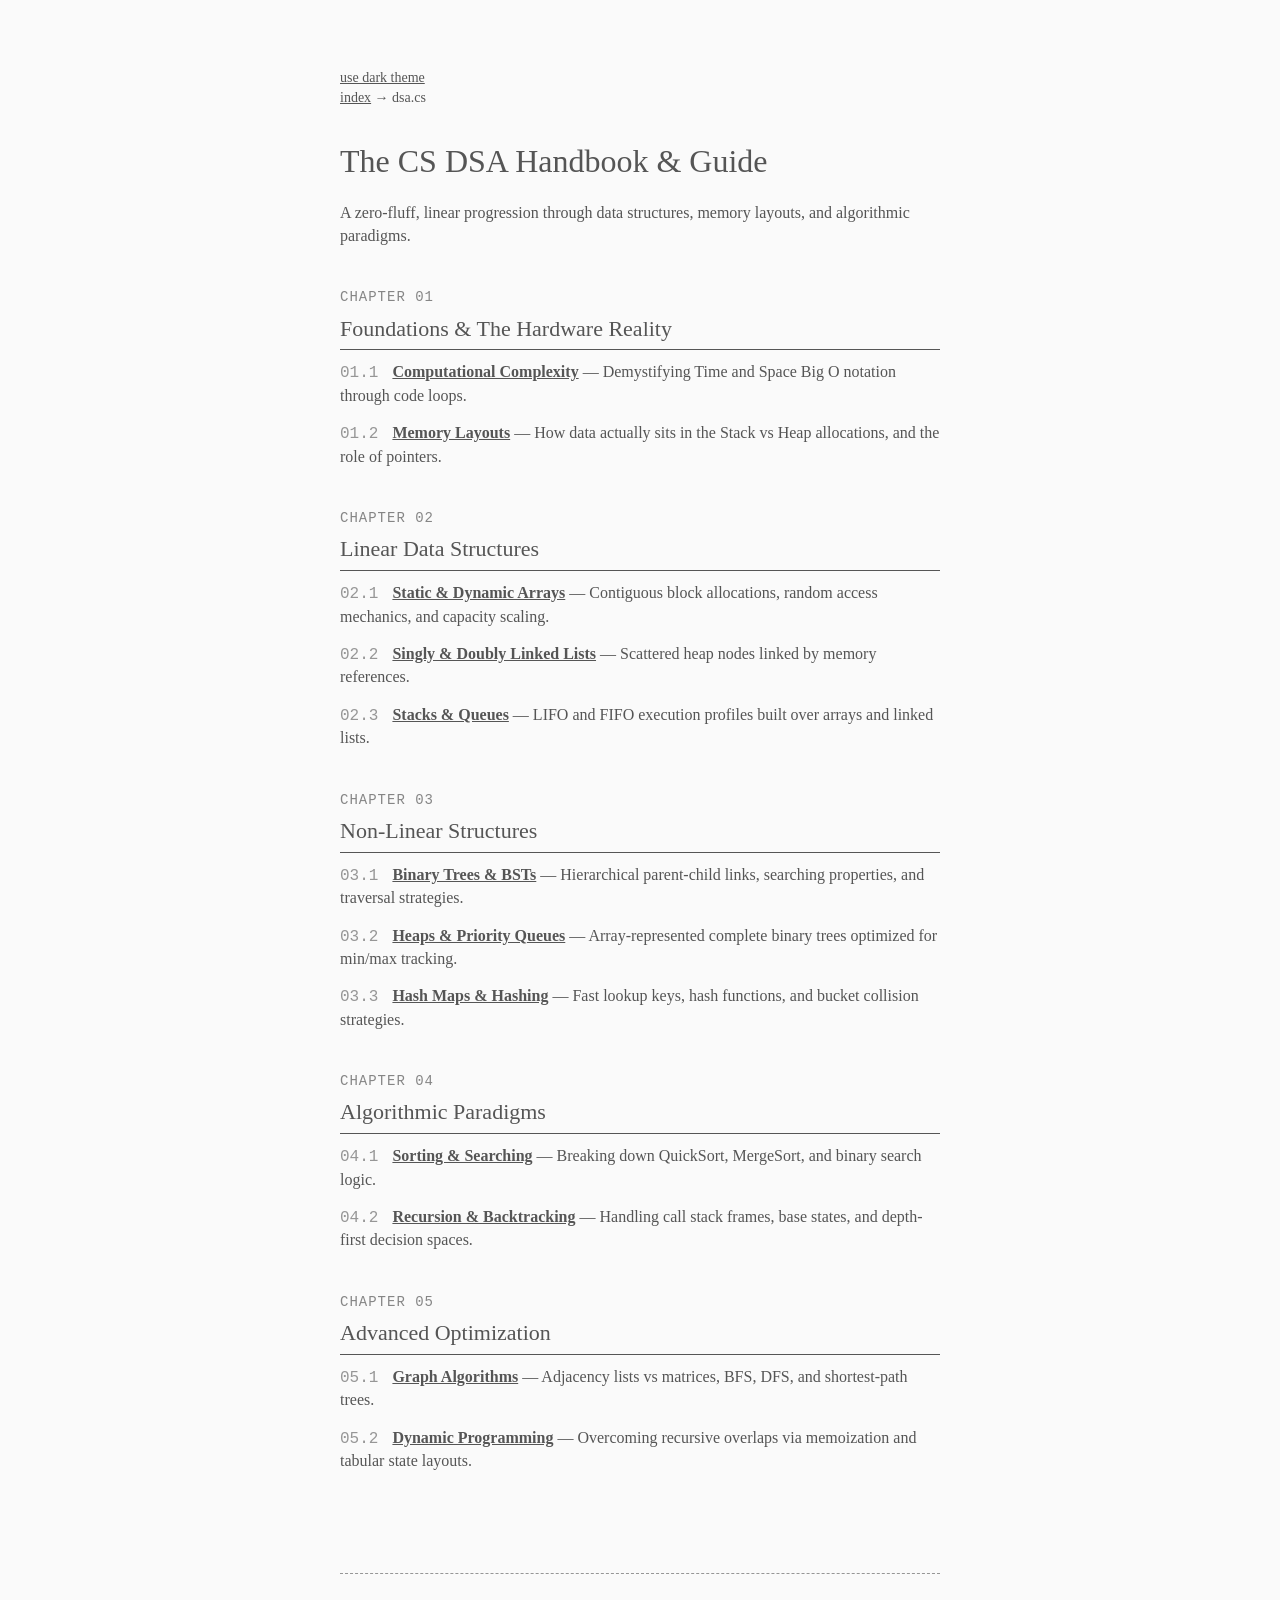
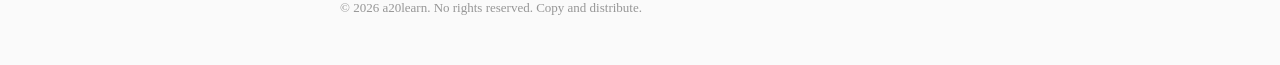
==== src/index.html @ 406f226d "feat: initialize cs-dsa guide" ====
<!DOCTYPE html>
<html lang="en">

<head>
  <meta charset="UTF-8">
  <meta name="viewport" content="width=device-width, initial-scale=1.0">
  <title>Data Structures & Algorithms — a20learn</title>
  <!-- Points up one directory level to your shared core assets -->
  <link rel="stylesheet" href="assets/style.css">
  <style>
    /* Specific internal adjustments for reading a textbook syllabus */
    .phase-title {
      font-family: monospace;
      font-size: 14px;
      letter-spacing: 1px;
      margin-top: 40px;
      opacity: 0.7;
      text-transform: uppercase;
    }

    .syllabus-section h3 {
      margin-top: 5px;
      font-size: 22px;
      border-bottom: 1px solid var(--greyish);
      padding-bottom: 5px;
    }

    .chapter-list {
      list-style: none;
      padding-left: 0;
    }

    .chapter-list li {
      margin-bottom: 15px;
      line-height: 1.4;
    }

    .chapter-num {
      font-family: monospace;
      margin-right: 10px;
      opacity: 0.6;
    }
  </style>
</head>

<body>

  <header>
    <button class="theme-toggle" id="themeToggle">use dark theme</button>
    <nav style="font-size: 14px; margin-bottom: 30px;">
      <a href="http://a20learn.com">index</a> &rarr; <span>dsa.cs</span>
    </nav>
    <h1>The CS DSA Handbook & Guide</h1>
    <p>A zero-fluff, linear progression through data structures, memory layouts, and algorithmic paradigms.</p>
  </header>

  <main>
    <div id="syllabus">

      <!-- Chapter 01 -->
      <section class="syllabus-section">
        <div class="phase-title">Chapter 01</div>
        <h3>Foundations & The Hardware Reality</h3>
        <ul class="chapter-list">
          <li>
            <span class="chapter-num">01.1</span>
            <strong><a href="book.html?ch=01-big-o">Computational Complexity</a></strong> — Demystifying Time and Space
            Big O notation through code loops.
          </li>
          <li>
            <span class="chapter-num">01.2</span>
            <strong><a href="book.html?ch=01-memory">Memory Layouts</a></strong> — How data actually sits in the Stack
            vs Heap allocations, and the role of pointers.
          </li>
        </ul>
      </section>

      <!-- Chapter 02 -->
      <section class="syllabus-section">
        <div class="phase-title">Chapter 02</div>
        <h3>Linear Data Structures</h3>
        <ul class="chapter-list">
          <li>
            <span class="chapter-num">02.1</span>
            <strong><a href="book.html?ch=02-arrays">Static & Dynamic Arrays</a></strong> — Contiguous block
            allocations, random access mechanics, and capacity scaling.
          </li>
          <li>
            <span class="chapter-num">02.2</span>
            <strong><a href="book.html?ch=02-linked-lists">Singly & Doubly Linked Lists</a></strong> — Scattered heap
            nodes linked by memory references.
          </li>
          <li>
            <span class="chapter-num">02.3</span>
            <strong><a href="book.html?ch=02-stacks-queues">Stacks & Queues</a></strong> — LIFO and FIFO execution
            profiles built over arrays and linked lists.
          </li>
        </ul>
      </section>

      <!-- Chapter 03 -->
      <section class="syllabus-section">
        <div class="phase-title">Chapter 03</div>
        <h3>Non-Linear Structures</h3>
        <ul class="chapter-list">
          <li>
            <span class="chapter-num">03.1</span>
            <strong><a href="book.html?ch=03-binary-trees">Binary Trees & BSTs</a></strong> — Hierarchical parent-child
            links, searching properties, and traversal strategies.
          </li>
          <li>
            <span class="chapter-num">03.2</span>
            <strong><a href="book.html?ch=03-heaps">Heaps & Priority Queues</a></strong> — Array-represented complete
            binary trees optimized for min/max tracking.
          </li>
          <li>
            <span class="chapter-num">03.3</span>
            <strong><a href="book.html?ch=03-hashing">Hash Maps & Hashing</a></strong> — Fast lookup keys, hash
            functions, and bucket collision strategies.
          </li>
        </ul>
      </section>

      <!-- Chapter 04 -->
      <section class="syllabus-section">
        <div class="phase-title">Chapter 04</div>
        <h3>Algorithmic Paradigms</h3>
        <ul class="chapter-list">
          <li>
            <span class="chapter-num">04.1</span>
            <strong><a href="book.html?ch=04-sorting">Sorting & Searching</a></strong> — Breaking down QuickSort,
            MergeSort, and binary search logic.
          </li>
          <li>
            <span class="chapter-num">04.2</span>
            <strong><a href="book.html?ch=04-recursion">Recursion & Backtracking</a></strong> — Handling call stack
            frames, base states, and depth-first decision spaces.
          </li>
        </ul>
      </section>

      <!-- Chapter 05 -->
      <section class="syllabus-section">
        <div class="phase-title">Chapter 05</div>
        <h3>Advanced Optimization</h3>
        <ul class="chapter-list">
          <li>
            <span class="chapter-num">05.1</span>
            <strong><a href="book.html?ch=05-graphs">Graph Algorithms</a></strong> — Adjacency lists vs matrices, BFS,
            DFS, and shortest-path trees.
          </li>
          <li>
            <span class="chapter-num">05.2</span>
            <strong><a href="book.html?ch=05-dynamic-programming">Dynamic Programming</a></strong> — Overcoming
            recursive overlaps via memoization and tabular state layouts.
          </li>
        </ul>
      </section>

    </div>
  </main>

  <footer>
    <p>&copy; 2026 a20learn. No rights reserved. Copy and distribute.</p>
  </footer>

  <!-- Points up one directory level to reuse your global script logic -->
  <script src="assets/main.js"></script>
</body>

</html>
---- src/assets/style.css ----
/* Two-tone color system: Whitish and Greyish */
:root {
  --whitish: #fafafa;
  --greyish: #555555;
}

[data-theme="dark"] {
  --whitish: #222222;
  --greyish: #cccccc;
}

body {
  max-width: 600px;
  margin: 60px auto;
  padding: 0 20px;
  font: 16px/1.45 georgia, serif;
  color: var(--greyish);
  background-color: var(--whitish);
}

h1,
h2,
h3 {
  color: var(--greyish);
  font-weight: normal;
  margin-bottom: 0.5em;
}

h2 {
  margin-top: 40px;
  border-bottom: 1px dashed var(--greyish);
  padding-bottom: 5px;
  font-size: 20px;
}

a {
  color: var(--greyish);
  text-decoration: underline;
}

a:hover {
  color: var(--greyish);
  opacity: 0.7;
}

header {
  margin-bottom: 40px;
}

.theme-toggle {
  background: none;
  border: none;
  color: var(--greyish);
  cursor: pointer;
  font-family: inherit;
  font-size: 14px;
  text-decoration: underline;
  padding: 0;
  margin-top: 10px;
}

/* Minimalist Search Styling */
.search-container {
  margin-bottom: 20px;
}

.search-input {
  width: 100%;
  padding: 10px 0;
  font-family: inherit;
  font-size: 16px;
  color: var(--greyish);
  background-color: transparent;
  border: none;
  border-bottom: 1px solid var(--greyish);
  outline: none;
}

.search-input::placeholder {
  color: var(--greyish);
  opacity: 0.5;
}

ul {
  list-style: none;
  padding: 0;
  margin: 0;
}

li {
  margin-bottom: 25px;
}

p {
  margin: 5px 0 0 0;
}

footer {
  margin-top: 100px;
  font-size: 13px;
  border-top: 1px dashed var(--greyish);
  padding-top: 20px;
  opacity: 0.6;
}
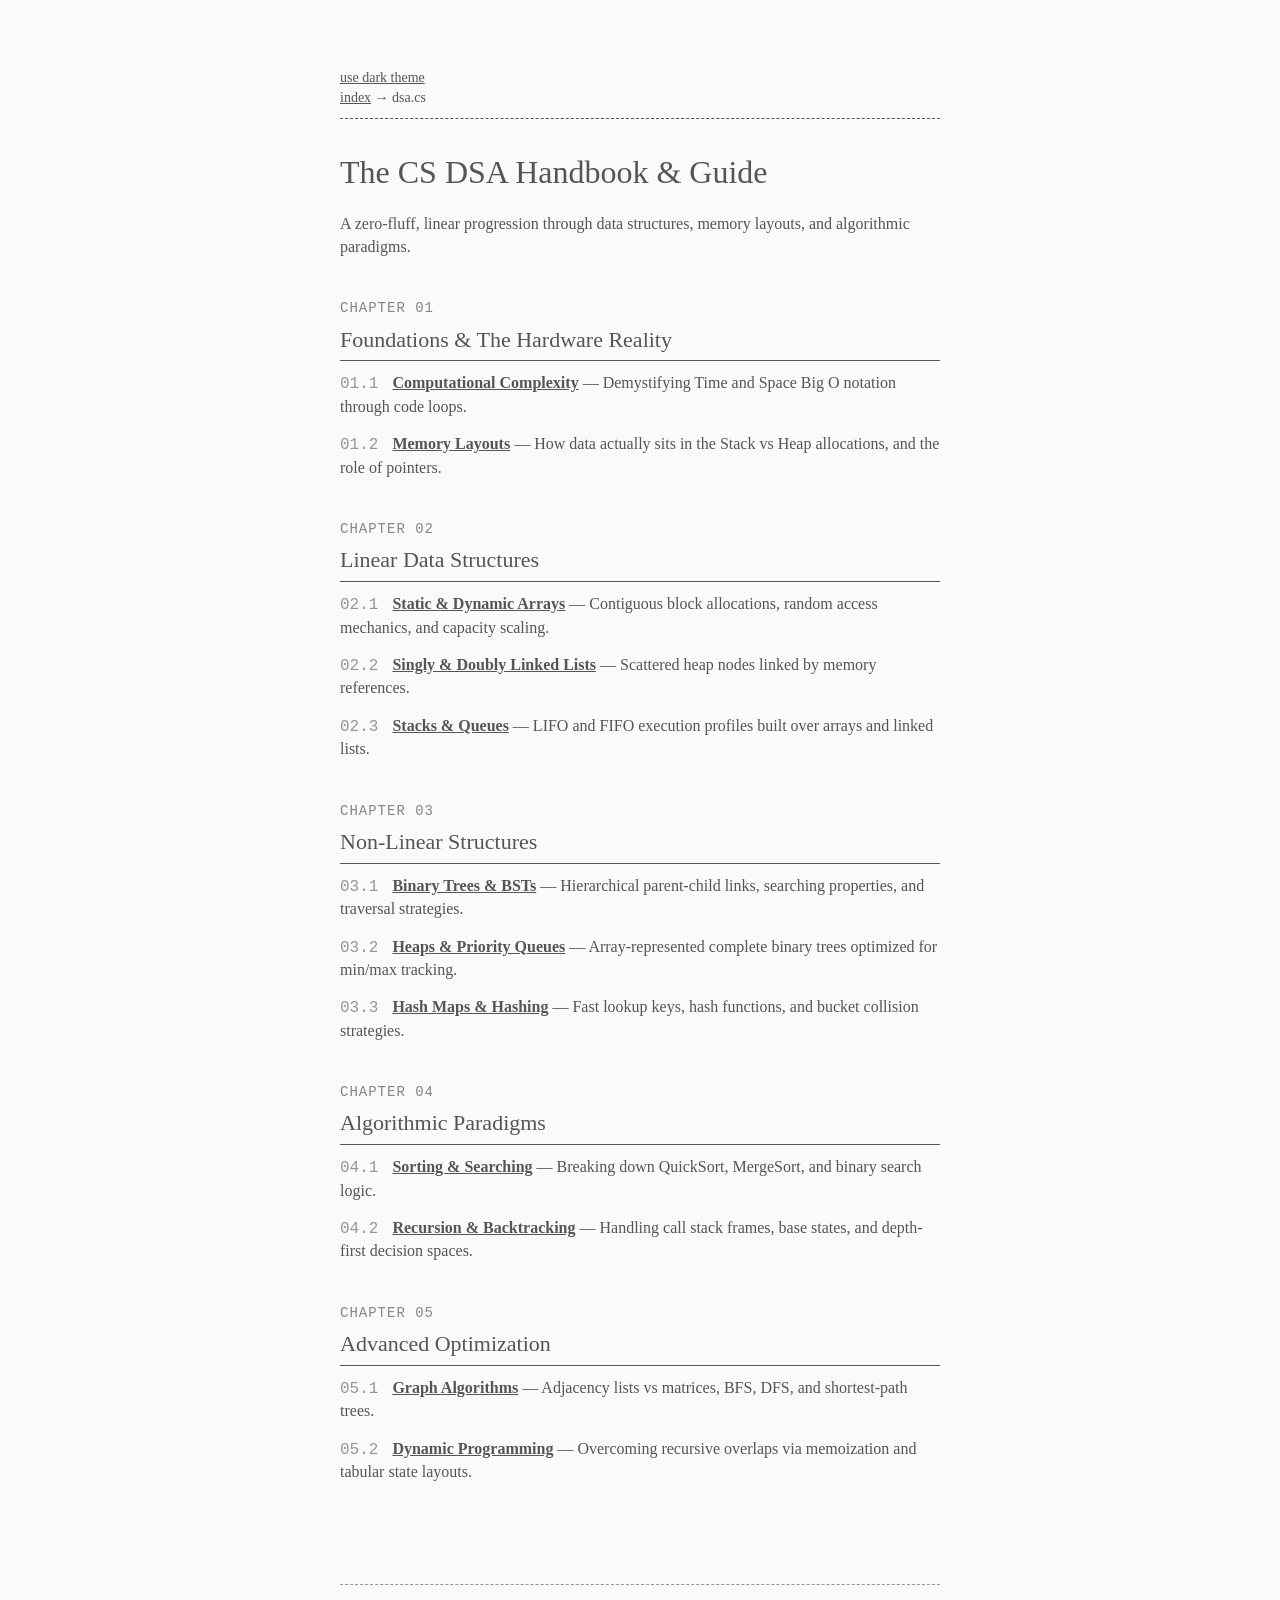
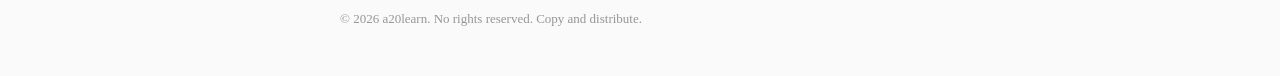
==== commit dd42e64f: "feat: add lesson 01.1 Computationla Complexity" ====
--- a/src/index.html
+++ b/src/index.html
@@ -64,7 +64,8 @@
         <ul class="chapter-list">
           <li>
             <span class="chapter-num">01.1</span>
-            <strong><a href="book.html?ch=01-big-o">Computational Complexity</a></strong> — Demystifying Time and Space
+            <strong><a href="/01-1-computational-complexity">Computational Complexity</a></strong> — Demystifying Time
+            and Space
             Big O notation through code loops.
           </li>
           <li>
--- a/src/assets/style.css
+++ b/src/assets/style.css
@@ -2,11 +2,13 @@
 :root {
   --whitish: #fafafa;
   --greyish: #555555;
+  --container-bg: #f0f0f0;
 }
 
 [data-theme="dark"] {
   --whitish: #222222;
   --greyish: #cccccc;
+  --container-bg: #262626;
 }
 
 body {
@@ -57,6 +59,7 @@
   text-decoration: underline;
   padding: 0;
   margin-top: 10px;
+  /* float: right; */
 }
 
 /* Minimalist Search Styling */
@@ -102,3 +105,64 @@
   padding-top: 20px;
   opacity: 0.6;
 }
+
+/* ------------------------------------------------------------- */
+/* Chapter Specific Styles (Recycled Across All Subdomain Files) */
+/* ------------------------------------------------------------- */
+
+header nav {
+  font-size: 14px;
+  margin-bottom: 30px;
+  border-bottom: 1px dashed var(--greyish);
+  padding-bottom: 10px;
+}
+
+.phase-indicator {
+  font-family: monospace;
+  font-size: 12px;
+  opacity: 0.6;
+  text-transform: uppercase;
+  margin-bottom: 5px;
+}
+
+pre {
+  background-color: var(--container-bg);
+  padding: 15px;
+  overflow-x: auto;
+  font-family: monospace;
+  font-size: 14px;
+  border-left: 2px solid var(--greyish);
+  margin: 20px 0;
+}
+
+code {
+  font-family: monospace;
+  background-color: var(--container-bg);
+  padding: 2px 4px;
+  font-size: 14px;
+}
+
+.chapter-nav {
+  margin-top: 60px;
+  padding-top: 20px;
+  border-top: 1px dashed var(--greyish);
+  display: flex;
+  justify-content: space-between;
+}
+
+/* Specific internal adjustments for reading a textbook syllabus index */
+.chapter-list {
+  list-style: none;
+  padding-left: 0;
+}
+
+.chapter-list li {
+  margin-bottom: 15px;
+  line-height: 1.4;
+}
+
+.chapter-num {
+  font-family: monospace;
+  margin-right: 10px;
+  opacity: 0.6;
+}
